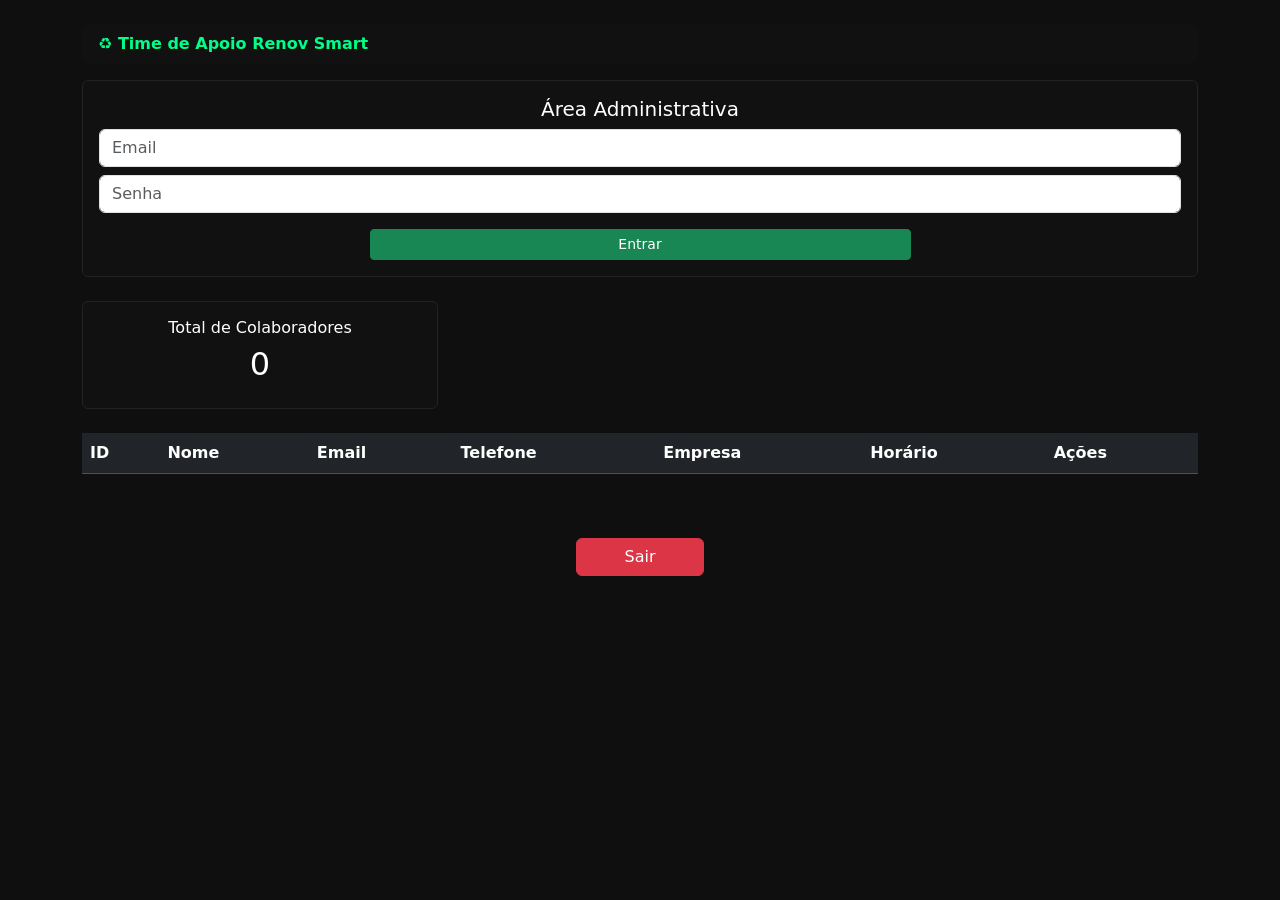
==== frontend/index.html @ ed87f382 "ajusta botão entrar" ====
<!DOCTYPE html>
<html lang="pt-br">

<head>
    <meta charset="UTF-8">
    <meta name="viewport" content="width=device-width, initial-scale=1.0">
    <title>Painel Apoio Renov</title>

    <link href="https://cdn.jsdelivr.net/npm/bootstrap@5.3.0/dist/css/bootstrap.min.css" rel="stylesheet">

    <style>
        body {
            background-color: #0f0f0f;
            color: white;
        }

        .card {
            background-color: #111;
            border: 1px solid #222;
            color: white;
        }

        .navbar {
            background-color: #111 !important;
            border-radius: 10px;
        }

        table {
            color: white !important;
        }

        /* 🔥 RESPONSIVO */
        @media (max-width: 768px) {

            body {
                padding: 10px;
            }

            h5 {
                font-size: 16px;
            }

            .card {
                padding: 12px;
            }

            table {
                display: block;
                overflow-x: auto;
                white-space: nowrap;
            }

            .row {
                flex-direction: column;
            }
        }
    </style>
</head>

<body class="container mt-4">

<!-- NAVBAR -->
<nav class="navbar navbar-dark px-3">

    <span style="color:#00ff88;font-weight:bold;">
        ♻️ Time de Apoio Renov Smart
    </span>

</nav>

<!-- LOGIN -->
<div class="card p-3 mt-3 text-center" id="loginBox">

    <h5>Área Administrativa</h5>

    <div class="row g-2">

        <div class="col-12">
            <input id="loginEmail" class="form-control" placeholder="Email">
        </div>

        <div class="col-12">
            <input id="loginSenha" type="password" class="form-control" placeholder="Senha">
        </div>

    </div>

    <div class="d-flex justify-content-center mt-3">
        <button class="btn btn-success btn-sm px-4 w-50" onclick="fazerLogin()">
            Entrar
        </button>
    </div>

</div>

<!-- DASHBOARD -->
<div class="row mt-4 text-center">

    <div class="col-md-4 col-12">
        <div class="card p-3">
            <h6>Total de Colaboradores</h6>
            <h2 id="totalClientes">0</h2>
        </div>
    </div>

</div>

<!-- FORM ADMIN -->
<div class="card p-3 mt-4" id="areaAdmin" style="display:none;">

    <h5>Adicionar Colaborador</h5>

    <input id="nome" class="form-control mt-2" placeholder="Nome">
    <input id="email" class="form-control mt-2" placeholder="Email">
    <input id="telefone" class="form-control mt-2" placeholder="Telefone">
    <input id="empresa" class="form-control mt-2" placeholder="Empresa">
    <input id="horario" class="form-control mt-2" placeholder="Horário">
    <input id="senha" type="password" class="form-control mt-2" placeholder="Senha">

    <button class="btn btn-success mt-3" onclick="criarCliente()">
        Adicionar
    </button>

</div>

<!-- TABELA RESPONSIVA -->
<div class="table-responsive mt-4">

<table class="table table-dark table-striped">

    <thead>
        <tr>
            <th>ID</th>
            <th>Nome</th>
            <th>Email</th>
            <th>Telefone</th>
            <th>Empresa</th>
            <th>Horário</th>
            <th>Ações</th>
        </tr>
    </thead>

    <tbody id="tabela"></tbody>

</table>

</div>

<!-- BOTÃO SAIR FIXO -->
<div class="text-center mt-5 mb-4">
    <button class="btn btn-danger px-5" onclick="sair()">
        Sair
    </button>
</div>

<script src="script.js"></script>

</body>
</html>
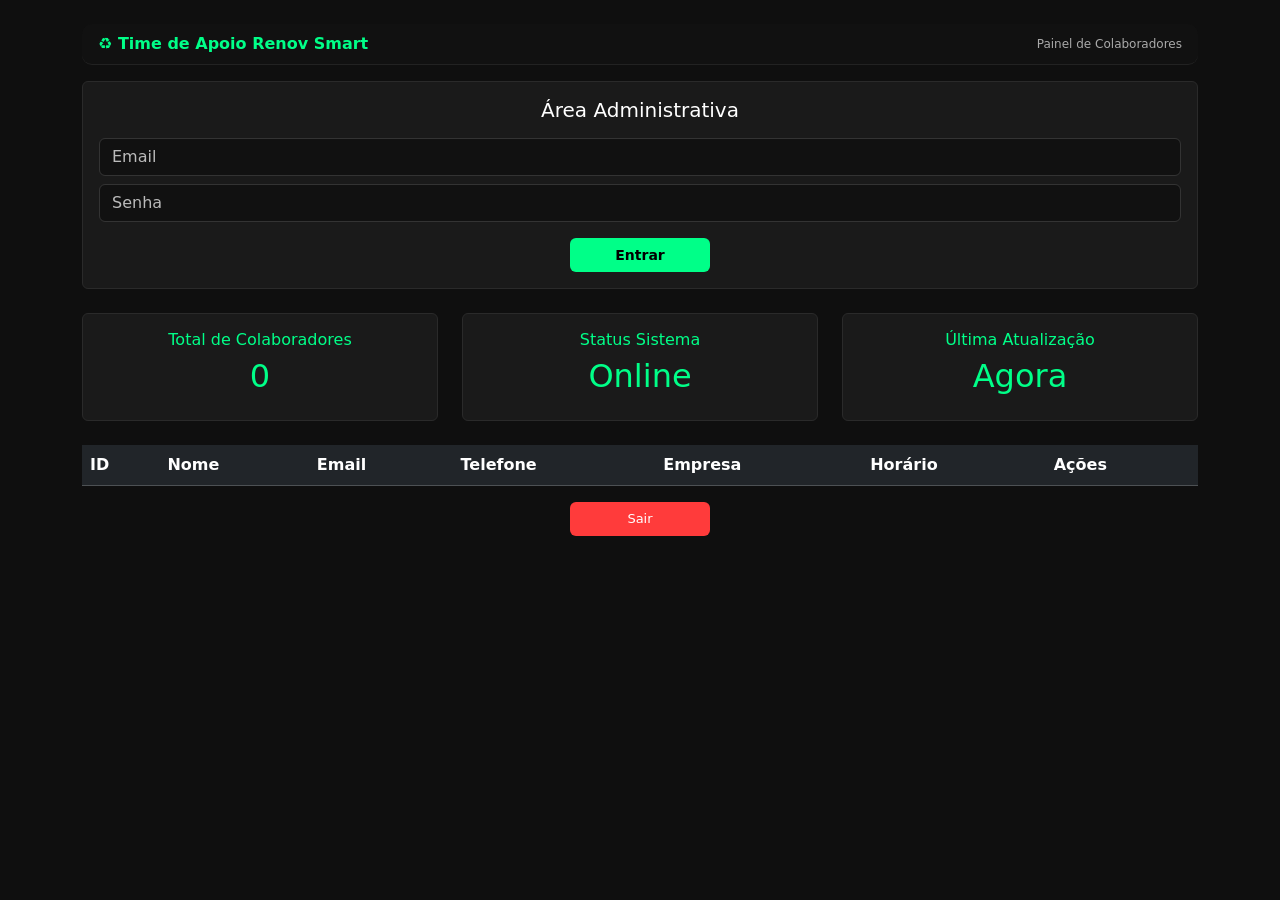
==== commit 489bd5b7: "ajusta botão entrar" ====
--- a/frontend/index.html
+++ b/frontend/index.html
@@ -7,150 +7,108 @@
     <title>Painel Apoio Renov</title>
 
     <link href="https://cdn.jsdelivr.net/npm/bootstrap@5.3.0/dist/css/bootstrap.min.css" rel="stylesheet">
-
-    <style>
-        body {
-            background-color: #0f0f0f;
-            color: white;
-        }
-
-        .card {
-            background-color: #111;
-            border: 1px solid #222;
-            color: white;
-        }
-
-        .navbar {
-            background-color: #111 !important;
-            border-radius: 10px;
-        }
-
-        table {
-            color: white !important;
-        }
-
-        /* 🔥 RESPONSIVO */
-        @media (max-width: 768px) {
-
-            body {
-                padding: 10px;
-            }
-
-            h5 {
-                font-size: 16px;
-            }
-
-            .card {
-                padding: 12px;
-            }
-
-            table {
-                display: block;
-                overflow-x: auto;
-                white-space: nowrap;
-            }
-
-            .row {
-                flex-direction: column;
-            }
-        }
-    </style>
+    <link rel="stylesheet" href="style.css">
 </head>
 
-<body class="container mt-4">
+<body>
 
-<!-- NAVBAR -->
-<nav class="navbar navbar-dark px-3">
+<div class="container mt-4">
 
-    <span style="color:#00ff88;font-weight:bold;">
-        ♻️ Time de Apoio Renov Smart
-    </span>
+    <!-- NAV -->
+    <nav class="navbar navbar-dark px-3 nav-custom">
+        <span class="logo">♻️ Time de Apoio Renov Smart</span>
+        <span class="sub">Painel de Colaboradores</span>
+    </nav>
 
-</nav>
+    <!-- LOGIN -->
+    <div class="card p-3 mt-3" id="loginBox">
 
-<!-- LOGIN -->
-<div class="card p-3 mt-3 text-center" id="loginBox">
+        <h5 class="titulo-branco">Área Administrativa</h5>
 
-    <h5>Área Administrativa</h5>
+        <input id="loginEmail" class="form-control mt-2" placeholder="Email">
+        <input id="loginSenha" type="password" class="form-control mt-2" placeholder="Senha">
 
-    <div class="row g-2">
+        <button class="btn btn-login mt-3 w-100" onclick="fazerLogin()">
+            Entrar
+        </button>
 
-        <div class="col-12">
-            <input id="loginEmail" class="form-control" placeholder="Email">
+    </div>
+
+    <!-- DASHBOARD -->
+    <div class="row mt-4 text-center">
+
+        <div class="col-md-4">
+            <div class="card p-3">
+                <h6 class="verde">Total de Colaboradores</h6>
+                <h2 class="verde" id="totalClientes">0</h2>
+            </div>
         </div>
 
-        <div class="col-12">
-            <input id="loginSenha" type="password" class="form-control" placeholder="Senha">
+        <div class="col-md-4">
+            <div class="card p-3">
+                <h6 class="verde">Status Sistema</h6>
+                <h2 class="verde">Online</h2>
+            </div>
+        </div>
+
+        <div class="col-md-4">
+            <div class="card p-3">
+                <h6 class="verde">Última Atualização</h6>
+                <h2 class="verde">Agora</h2>
+            </div>
         </div>
 
     </div>
 
-    <div class="d-flex justify-content-center mt-3">
-        <button class="btn btn-success btn-sm px-4 w-50" onclick="fazerLogin()">
-            Entrar
+    <!-- ADMIN -->
+    <div class="card p-3 mt-4" id="areaAdmin" style="display:none;">
+
+        <h5 class="titulo-branco">Adicionar Colaborador</h5>
+
+        <input id="nome" class="form-control mt-2" placeholder="Nome">
+        <input id="email" class="form-control mt-2" placeholder="Email">
+        <input id="telefone" class="form-control mt-2" placeholder="Telefone">
+        <input id="empresa" class="form-control mt-2" placeholder="Empresa">
+        <input id="horario" class="form-control mt-2" placeholder="Horário">
+        <input id="senha" type="password" class="form-control mt-2" placeholder="Senha">
+
+        <button class="btn btn-success mt-3" onclick="criarCliente()">
+            Adicionar
+        </button>
+
+        <!-- 🔥 BOTÃO SAIR (PARA TODOS OS USUÁRIOS) -->
+        <button class="btn btn-danger mt-4 w-100" onclick="logout()">
+            Sair
+        </button>
+
+    </div>
+
+    <!-- TABELA -->
+    <table class="table table-dark table-striped mt-4">
+
+        <thead>
+            <tr>
+                <th>ID</th>
+                <th>Nome</th>
+                <th>Email</th>
+                <th>Telefone</th>
+                <th>Empresa</th>
+                <th>Horário</th>
+                <th>Ações</th>
+            </tr>
+        </thead>
+
+        <tbody id="tabela"></tbody>
+
+    </table>
+
+    <!-- 🔥 BOTÃO SAIR PARA USUÁRIO NORMAL (FORA DO ADMIN) -->
+    <div class="text-center mt-3">
+        <button class="btn btn-danger w-50" onclick="logout()">
+            Sair
         </button>
     </div>
 
-</div>
-
-<!-- DASHBOARD -->
-<div class="row mt-4 text-center">
-
-    <div class="col-md-4 col-12">
-        <div class="card p-3">
-            <h6>Total de Colaboradores</h6>
-            <h2 id="totalClientes">0</h2>
-        </div>
-    </div>
-
-</div>
-
-<!-- FORM ADMIN -->
-<div class="card p-3 mt-4" id="areaAdmin" style="display:none;">
-
-    <h5>Adicionar Colaborador</h5>
-
-    <input id="nome" class="form-control mt-2" placeholder="Nome">
-    <input id="email" class="form-control mt-2" placeholder="Email">
-    <input id="telefone" class="form-control mt-2" placeholder="Telefone">
-    <input id="empresa" class="form-control mt-2" placeholder="Empresa">
-    <input id="horario" class="form-control mt-2" placeholder="Horário">
-    <input id="senha" type="password" class="form-control mt-2" placeholder="Senha">
-
-    <button class="btn btn-success mt-3" onclick="criarCliente()">
-        Adicionar
-    </button>
-
-</div>
-
-<!-- TABELA RESPONSIVA -->
-<div class="table-responsive mt-4">
-
-<table class="table table-dark table-striped">
-
-    <thead>
-        <tr>
-            <th>ID</th>
-            <th>Nome</th>
-            <th>Email</th>
-            <th>Telefone</th>
-            <th>Empresa</th>
-            <th>Horário</th>
-            <th>Ações</th>
-        </tr>
-    </thead>
-
-    <tbody id="tabela"></tbody>
-
-</table>
-
-</div>
-
-<!-- BOTÃO SAIR FIXO -->
-<div class="text-center mt-5 mb-4">
-    <button class="btn btn-danger px-5" onclick="sair()">
-        Sair
-    </button>
 </div>
 
 <script src="script.js"></script>
--- a/frontend/style.css
+++ b/frontend/style.css
@@ -0,0 +1,137 @@
+body {
+    background-color: #0f0f0f;
+    color: #ffffff;
+}
+
+/* =========================
+   NAVBAR
+   ========================= */
+.nav-custom {
+    background-color: #111;
+    border-bottom: 1px solid #222;
+    border-radius: 10px;
+}
+
+.logo {
+    color: #00ff88;
+    font-weight: bold;
+}
+
+.sub {
+    color: #aaa;
+    font-size: 12px;
+}
+
+/* =========================
+   CARDS
+   ========================= */
+.card {
+    background-color: #1a1a1a;
+    border: 1px solid #2a2a2a;
+    text-align: center;
+}
+
+/* =========================
+   TEXTOS
+   ========================= */
+.titulo-branco {
+    color: #ffffff;
+}
+
+.verde {
+    color: #00ff88;
+}
+
+/* =========================
+   INPUTS
+   ========================= */
+.form-control {
+    background-color: #111;
+    color: #ffffff;
+    border: 1px solid #333;
+}
+
+.form-control::placeholder {
+    color: #bbbbbb;
+}
+
+.form-control:focus {
+    background-color: #111;
+    color: #ffffff;
+    border-color: #00ff88;
+    box-shadow: none;
+}
+
+/* =========================
+   BOTÃO LOGIN (PROFISSIONAL REAL)
+   ========================= */
+.btn-login {
+    background-color: #00ff88 !important;
+    color: #000 !important;
+
+    font-weight: 600;
+    font-size: 14px;
+
+    padding: 6px 14px !important;
+
+    width: 140px !important;
+    height: 34px;
+
+    display: block;
+    margin: 12px auto 0;
+
+    border: none !important;
+    border-radius: 6px;
+
+    transition: 0.2s ease;
+}
+
+.btn-login:hover {
+    background-color: #00e07a !important;
+    transform: scale(1.03);
+}
+
+/* =========================
+   BOTÃO SAIR (PROFISSIONAL REAL)
+   ========================= */
+.btn-danger {
+    background-color: #ff3b3b !important;
+    color: #fff !important;
+
+    font-weight: 500;
+    font-size: 13px;
+
+    padding: 6px 14px !important;
+
+    width: 140px !important;
+    height: 34px;
+
+    display: block;
+    margin: 16px auto 0;
+
+    border: none !important;
+    border-radius: 6px;
+
+    transition: 0.2s ease;
+}
+
+.btn-danger:hover {
+    background-color: #ff1f1f !important;
+    transform: scale(1.03);
+}
+
+/* =========================
+   BOTÃO ADICIONAR
+   ========================= */
+.btn-success {
+    background-color: #00ff88;
+    border: none;
+    color: black;
+}
+
+/* =========================
+   TABELA
+   ========================= */
+table {
+    color: #ffffff;
+}
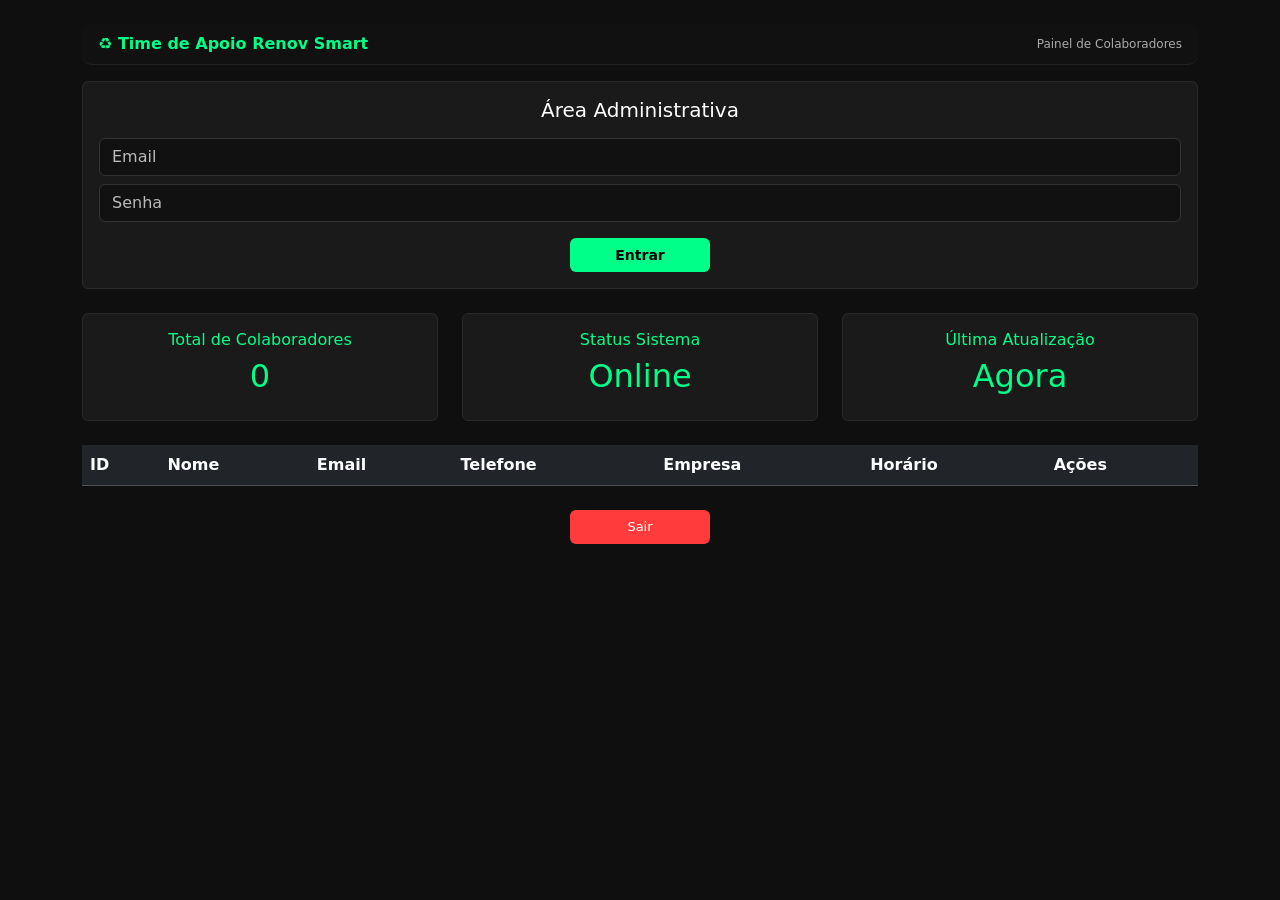
==== commit ec8d52fe: "ajusta botão entrar" ====
--- a/frontend/index.html
+++ b/frontend/index.html
@@ -10,11 +10,9 @@
     <link rel="stylesheet" href="style.css">
 </head>
 
-<body>
+<body class="container mt-4">
 
-<div class="container mt-4">
-
-    <!-- NAV -->
+    <!-- NAVBAR -->
     <nav class="navbar navbar-dark px-3 nav-custom">
         <span class="logo">♻️ Time de Apoio Renov Smart</span>
         <span class="sub">Painel de Colaboradores</span>
@@ -28,7 +26,7 @@
         <input id="loginEmail" class="form-control mt-2" placeholder="Email">
         <input id="loginSenha" type="password" class="form-control mt-2" placeholder="Senha">
 
-        <button class="btn btn-login mt-3 w-100" onclick="fazerLogin()">
+        <button class="btn btn-login mt-3" onclick="fazerLogin()">
             Entrar
         </button>
 
@@ -60,7 +58,7 @@
 
     </div>
 
-    <!-- ADMIN -->
+    <!-- ADMIN (SEM BOTÃO SAIR AQUI!) -->
     <div class="card p-3 mt-4" id="areaAdmin" style="display:none;">
 
         <h5 class="titulo-branco">Adicionar Colaborador</h5>
@@ -74,11 +72,6 @@
 
         <button class="btn btn-success mt-3" onclick="criarCliente()">
             Adicionar
-        </button>
-
-        <!-- 🔥 BOTÃO SAIR (PARA TODOS OS USUÁRIOS) -->
-        <button class="btn btn-danger mt-4 w-100" onclick="logout()">
-            Sair
         </button>
 
     </div>
@@ -102,16 +95,14 @@
 
     </table>
 
-    <!-- 🔥 BOTÃO SAIR PARA USUÁRIO NORMAL (FORA DO ADMIN) -->
-    <div class="text-center mt-3">
-        <button class="btn btn-danger w-50" onclick="logout()">
+    <!-- 🔥 ÚNICO BOTÃO SAIR (FORA DO ADMIN - SEM DUPLICAÇÃO) -->
+    <div class="text-center mt-4">
+        <button class="btn btn-danger" onclick="logout()">
             Sair
         </button>
     </div>
 
-</div>
-
-<script src="script.js"></script>
+    <script src="script.js"></script>
 
 </body>
 </html>
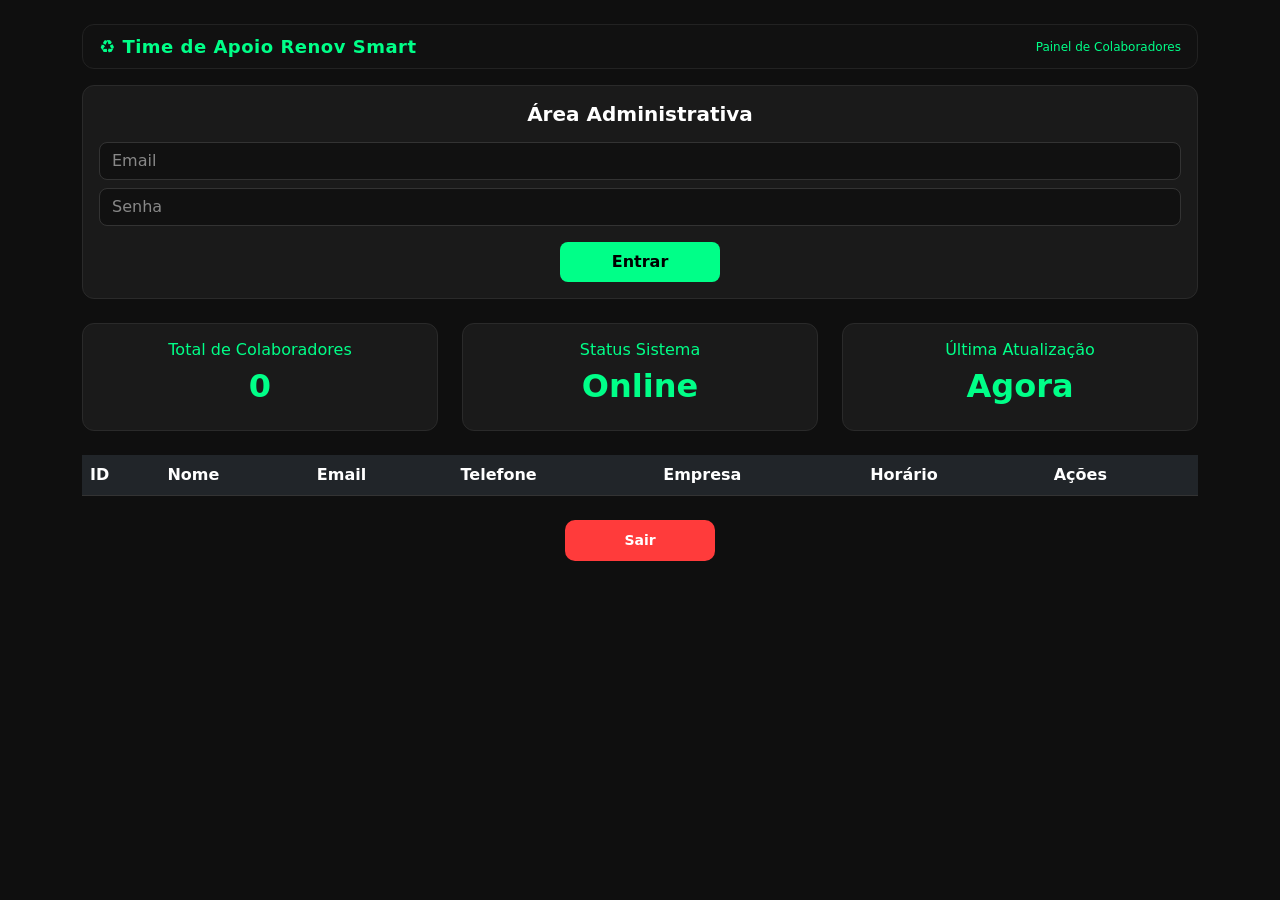
==== commit b400a1c2: "ajusta botão entrar" ====
--- a/frontend/index.html
+++ b/frontend/index.html
@@ -14,8 +14,14 @@
 
     <!-- NAVBAR -->
     <nav class="navbar navbar-dark px-3 nav-custom">
-        <span class="logo">♻️ Time de Apoio Renov Smart</span>
-        <span class="sub">Painel de Colaboradores</span>
+        
+       <span class="logo-sistema">
+    ♻️ Time de Apoio Renov Smart
+    
+</span>
+       <span class="sub-titulo">
+    Painel de Colaboradores
+</span>
     </nav>
 
     <!-- LOGIN -->
--- a/frontend/style.css
+++ b/frontend/style.css
@@ -6,132 +6,171 @@
 /* =========================
    NAVBAR
    ========================= */
-.nav-custom {
-    background-color: #111;
-    border-bottom: 1px solid #222;
-    border-radius: 10px;
-}
-
-.logo {
-    color: #00ff88;
-    font-weight: bold;
-}
-
-.sub {
-    color: #aaa;
-    font-size: 12px;
+nav {
+    background-color: #111 !important;
+    border: 1px solid #222;
+    border-radius: 12px;
+    padding: 10px;
 }
 
 /* =========================
-   CARDS
+   TEXTO DO SISTEMA (VERDE PADRÃO)
    ========================= */
-.card {
-    background-color: #1a1a1a;
-    border: 1px solid #2a2a2a;
-    text-align: center;
+.logo-sistema {
+    color: #00ff88;
+    font-weight: 700;
+    font-size: 18px;
+    letter-spacing: 0.5px;
+}
+
+/* classe geral verde (reutilizável) */
+.verde {
+    color: #00ff88 !important;
 }
 
 /* =========================
    TEXTOS
    ========================= */
-.titulo-branco {
+h1, h2, h3, h4, h5 {
     color: #ffffff;
+    font-weight: 600;
 }
 
-.verde {
+h6 {
     color: #00ff88;
+    font-weight: 500;
 }
 
 /* =========================
-   INPUTS
+   CARDS (PAINEL)
+   ========================= */
+.card {
+    background-color: #1a1a1a;
+    border: 1px solid #2a2a2a;
+    border-radius: 12px;
+    text-align: center;
+}
+
+/* =========================
+   INPUTS (LOGIN + FORM)
    ========================= */
 .form-control {
     background-color: #111;
-    color: #ffffff;
+    color: #fff;
     border: 1px solid #333;
+    border-radius: 8px;
 }
 
 .form-control::placeholder {
-    color: #bbbbbb;
+    color: #888;
 }
 
 .form-control:focus {
     background-color: #111;
-    color: #ffffff;
+    color: #fff;
     border-color: #00ff88;
-    box-shadow: none;
+    box-shadow: 0 0 0 0.15rem rgba(0, 255, 136, 0.15);
 }
 
 /* =========================
-   BOTÃO LOGIN (PROFISSIONAL REAL)
+   BOTÃO ENTRAR (PROFISSIONAL)
    ========================= */
 .btn-login {
-    background-color: #00ff88 !important;
-    color: #000 !important;
-
+    background-color: #00ff88;
+    color: #000;
+    border: none;
+    width: 160px;
+    padding: 8px 0;
+    border-radius: 8px;
     font-weight: 600;
-    font-size: 14px;
-
-    padding: 6px 14px !important;
-
-    width: 140px !important;
-    height: 34px;
-
+    margin: 0 auto;
     display: block;
-    margin: 12px auto 0;
-
-    border: none !important;
-    border-radius: 6px;
-
-    transition: 0.2s ease;
 }
 
 .btn-login:hover {
-    background-color: #00e07a !important;
-    transform: scale(1.03);
+    background-color: #00e67a;
 }
 
 /* =========================
-   BOTÃO SAIR (PROFISSIONAL REAL)
-   ========================= */
-.btn-danger {
-    background-color: #ff3b3b !important;
-    color: #fff !important;
-
-    font-weight: 500;
-    font-size: 13px;
-
-    padding: 6px 14px !important;
-
-    width: 140px !important;
-    height: 34px;
-
-    display: block;
-    margin: 16px auto 0;
-
-    border: none !important;
-    border-radius: 6px;
-
-    transition: 0.2s ease;
-}
-
-.btn-danger:hover {
-    background-color: #ff1f1f !important;
-    transform: scale(1.03);
-}
-
-/* =========================
-   BOTÃO ADICIONAR
+   BOTÕES GERAIS
    ========================= */
 .btn-success {
     background-color: #00ff88;
     border: none;
-    color: black;
+    color: #000;
+}
+
+.btn-danger {
+    background-color: #ff3b3b;
+    border: none;
+    color: #fff;
+}
+
+.btn-warning {
+    background-color: #ffb300;
+    border: none;
+    color: #000;
+}
+
+/* =========================
+   BOTÕES ADMIN (EDITAR/EXCLUIR)
+   ========================= */
+.admin-actions {
+    display: flex;
+    justify-content: center;
+    gap: 6px;
+    align-items: center;
+}
+
+.admin-actions button {
+    font-size: 12px;
+    padding: 4px 10px;
+    border-radius: 6px;
+    min-width: 70px;
 }
 
 /* =========================
    TABELA
    ========================= */
 table {
-    color: #ffffff;
+    color: #fff !important;
+}
+
+thead th {
+    color: #fff;
+    border-bottom: 1px solid #333;
+}
+
+tbody td {
+    color: #ddd;
+    vertical-align: middle;
+}
+
+/* =========================
+   BOTÃO SAIR
+   ========================= */
+button.btn-danger {
+    padding: 10px 28px;
+    font-size: 14px;
+    border-radius: 10px;
+    font-weight: 600;
+    min-width: 150px;
+}
+
+button.btn-danger:hover {
+    background-color: #ff1f1f;
+}
+
+/* =========================
+   REMOVE AZUL BOOTSTRAP
+   ========================= */
+.btn:focus,
+.form-control:focus {
+    box-shadow: none !important;
+}
+
+.sub-titulo {
+    color: #00ff88;
+    font-size: 12px;
+    font-weight: 500;
 }
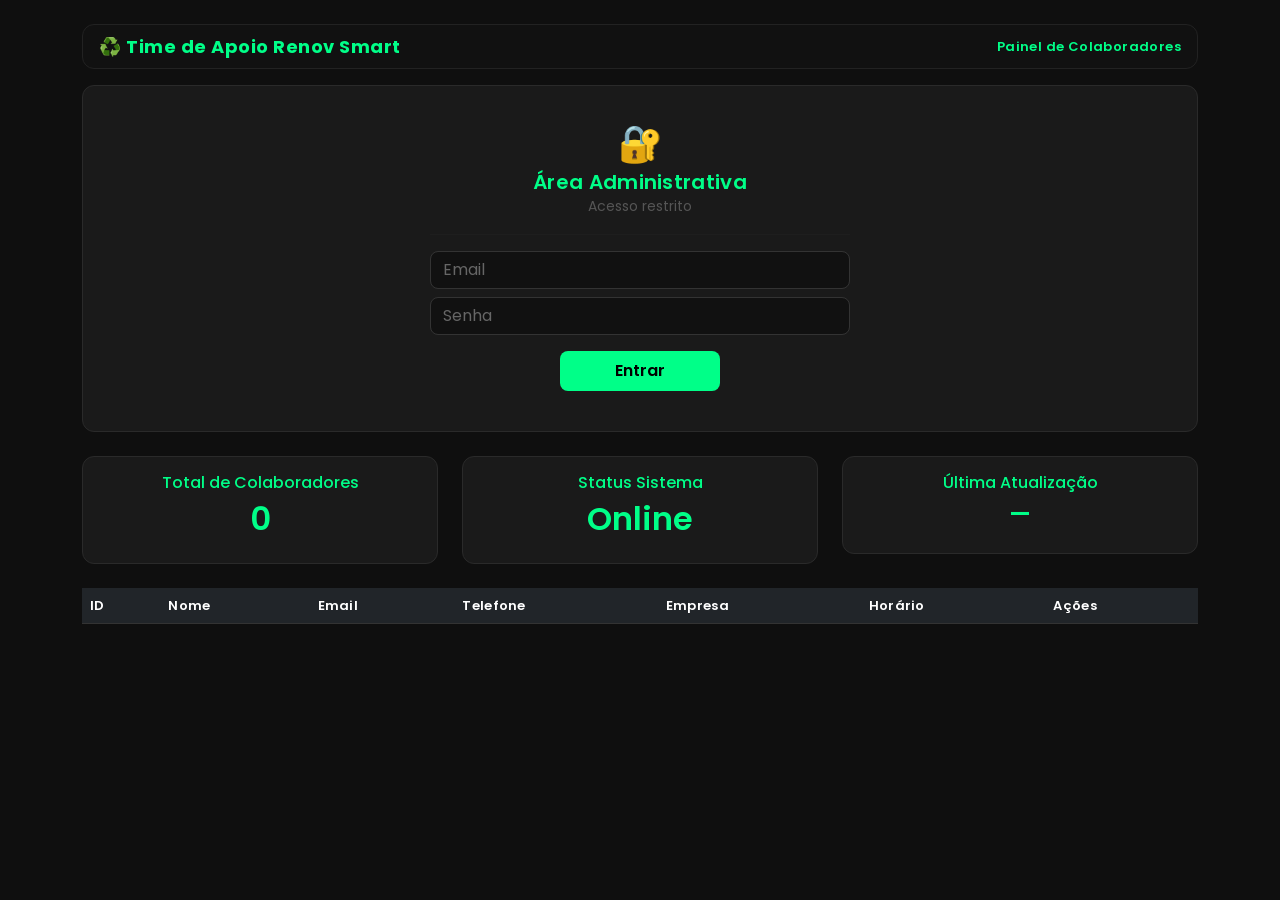
==== commit f20d3f1e: "melhora painel: UX, visual, segurança e layout - corrige login/logout: loginBox some após autenticar" ====
--- a/frontend/index.html
+++ b/frontend/index.html
@@ -5,37 +5,42 @@
     <meta charset="UTF-8">
     <meta name="viewport" content="width=device-width, initial-scale=1.0">
     <title>Painel Apoio Renov</title>
+    <link rel="icon" type="image/svg+xml" href="favicon.svg">
 
+    <link href="https://fonts.googleapis.com/css2?family=Poppins:wght@400;500;600;700&display=swap" rel="stylesheet">
     <link href="https://cdn.jsdelivr.net/npm/bootstrap@5.3.0/dist/css/bootstrap.min.css" rel="stylesheet">
     <link rel="stylesheet" href="style.css">
 </head>
 
 <body class="container mt-4">
 
+    <!-- TOAST -->
+    <div class="toast-container position-fixed top-0 end-0 p-3" style="z-index: 9999">
+        <div id="toast" class="toast align-items-center border-0 text-white" role="alert">
+            <div class="d-flex">
+                <div class="toast-body fw-semibold" id="toastMsg"></div>
+                <button type="button" class="btn-close btn-close-white me-2 m-auto" data-bs-dismiss="toast"></button>
+            </div>
+        </div>
+    </div>
+
     <!-- NAVBAR -->
     <nav class="navbar navbar-dark px-3 nav-custom">
-        
-       <span class="logo-sistema">
-    ♻️ Time de Apoio Renov Smart
-    
-</span>
-       <span class="sub-titulo">
-    Painel de Colaboradores
-</span>
+        <span class="logo-sistema">♻️ Time de Apoio Renov Smart</span>
+        <span class="sub-titulo ms-auto">Painel de Colaboradores</span>
     </nav>
 
     <!-- LOGIN -->
-    <div class="card p-3 mt-3" id="loginBox">
-
-        <h5 class="titulo-branco">Área Administrativa</h5>
-
-        <input id="loginEmail" class="form-control mt-2" placeholder="Email">
-        <input id="loginSenha" type="password" class="form-control mt-2" placeholder="Senha">
-
-        <button class="btn btn-login mt-3" onclick="fazerLogin()">
-            Entrar
-        </button>
-
+    <div class="card login-card mt-3" id="loginBox">
+        <div class="login-form-inner">
+            <div class="login-icon">🔐</div>
+            <h5 class="verde mt-2 mb-0">Área Administrativa</h5>
+            <small style="color:#555;">Acesso restrito</small>
+            <hr class="login-divider">
+            <input id="loginEmail" class="form-control mt-2" placeholder="Email" type="email">
+            <input id="loginSenha" type="password" class="form-control mt-2" placeholder="Senha">
+            <button class="btn btn-login mt-3" onclick="fazerLogin()">Entrar</button>
+        </div>
     </div>
 
     <!-- DASHBOARD -->
@@ -58,33 +63,26 @@
         <div class="col-md-4">
             <div class="card p-3">
                 <h6 class="verde">Última Atualização</h6>
-                <h2 class="verde">Agora</h2>
+                <h2 class="verde fs-4" id="ultimaAtualizacao">—</h2>
             </div>
         </div>
 
     </div>
 
-    <!-- ADMIN (SEM BOTÃO SAIR AQUI!) -->
+    <!-- ADMIN -->
     <div class="card p-3 mt-4" id="areaAdmin" style="display:none;">
-
         <h5 class="titulo-branco">Adicionar Colaborador</h5>
-
         <input id="nome" class="form-control mt-2" placeholder="Nome">
-        <input id="email" class="form-control mt-2" placeholder="Email">
+        <input id="email" class="form-control mt-2" placeholder="Email" type="email">
         <input id="telefone" class="form-control mt-2" placeholder="Telefone">
         <input id="empresa" class="form-control mt-2" placeholder="Empresa">
         <input id="horario" class="form-control mt-2" placeholder="Horário">
         <input id="senha" type="password" class="form-control mt-2" placeholder="Senha">
-
-        <button class="btn btn-success mt-3" onclick="criarCliente()">
-            Adicionar
-        </button>
-
+        <button class="btn btn-success mt-3" onclick="criarCliente()">Adicionar</button>
     </div>
 
     <!-- TABELA -->
-    <table class="table table-dark table-striped mt-4">
-
+    <table class="table table-dark table-striped table-hover mt-4">
         <thead>
             <tr>
                 <th>ID</th>
@@ -96,19 +94,16 @@
                 <th>Ações</th>
             </tr>
         </thead>
-
         <tbody id="tabela"></tbody>
-
     </table>
 
-    <!-- 🔥 ÚNICO BOTÃO SAIR (FORA DO ADMIN - SEM DUPLICAÇÃO) -->
-    <div class="text-center mt-4">
-        <button class="btn btn-danger" onclick="logout()">
-            Sair
-        </button>
+    <!-- BOTÃO SAIR -->
+    <div class="text-center mt-4 mb-4" id="containerSair" style="display:none;">
+        <button class="btn btn-danger" onclick="logout()">Sair</button>
     </div>
 
+    <script src="https://cdn.jsdelivr.net/npm/bootstrap@5.3.0/dist/js/bootstrap.bundle.min.js"></script>
     <script src="script.js"></script>
 
 </body>
-</html>+</html>
--- a/frontend/style.css
+++ b/frontend/style.css
@@ -1,6 +1,7 @@
 body {
     background-color: #0f0f0f;
     color: #ffffff;
+    font-family: 'Poppins', sans-serif;
 }
 
 /* =========================
@@ -10,20 +11,34 @@
     background-color: #111 !important;
     border: 1px solid #222;
     border-radius: 12px;
-    padding: 10px;
-}
-
-/* =========================
-   TEXTO DO SISTEMA (VERDE PADRÃO)
+    padding: 10px 16px;
+    display: flex;
+    align-items: center;
+    justify-content: space-between;
+}
+
+/* =========================
+   LOGO E SUBTÍTULO
    ========================= */
 .logo-sistema {
     color: #00ff88;
+    font-family: 'Poppins', sans-serif;
     font-weight: 700;
     font-size: 18px;
     letter-spacing: 0.5px;
 }
 
-/* classe geral verde (reutilizável) */
+.sub-titulo {
+    color: #00ff88;
+    font-family: 'Poppins', sans-serif;
+    font-size: 13px;
+    font-weight: 600;
+    letter-spacing: 0.4px;
+}
+
+/* =========================
+   VERDE (reutilizável)
+   ========================= */
 .verde {
     color: #00ff88 !important;
 }
@@ -42,27 +57,75 @@
 }
 
 /* =========================
-   CARDS (PAINEL)
+   CARDS
    ========================= */
 .card {
     background-color: #1a1a1a;
     border: 1px solid #2a2a2a;
     border-radius: 12px;
     text-align: center;
-}
-
-/* =========================
-   INPUTS (LOGIN + FORM)
+    transition: border-color 0.2s, box-shadow 0.2s;
+}
+
+.card:hover {
+    border-color: #3a3a3a;
+    box-shadow: 0 4px 16px rgba(0, 0, 0, 0.4);
+}
+
+/* =========================
+   LOGIN CARD
+   ========================= */
+.login-card {
+    width: 100%;
+    text-align: center;
+    padding: 40px 0 !important;
+}
+
+.login-form-inner {
+    width: 100%;
+    max-width: 420px;
+    margin: 0 auto;
+}
+
+.login-icon {
+    font-size: 36px;
+    line-height: 1;
+}
+
+.login-card h5 {
+    font-size: 20px;
+    letter-spacing: 0.3px;
+}
+
+.login-divider {
+    border-color: #2a2a2a;
+    margin: 16px 0;
+}
+
+/* =========================
+   INPUTS ÁREA ADMIN (centralizados)
+   ========================= */
+#areaAdmin .form-control {
+    text-align: center;
+}
+
+#areaAdmin .form-control::placeholder {
+    text-align: center;
+}
+
+/* =========================
+   INPUTS
    ========================= */
 .form-control {
     background-color: #111;
     color: #fff;
     border: 1px solid #333;
     border-radius: 8px;
+    transition: border-color 0.15s;
 }
 
 .form-control::placeholder {
-    color: #888;
+    color: #666;
 }
 
 .form-control:focus {
@@ -73,7 +136,7 @@
 }
 
 /* =========================
-   BOTÃO ENTRAR (PROFISSIONAL)
+   BOTÃO ENTRAR
    ========================= */
 .btn-login {
     background-color: #00ff88;
@@ -85,10 +148,16 @@
     font-weight: 600;
     margin: 0 auto;
     display: block;
+    transition: background-color 0.15s, transform 0.1s;
 }
 
 .btn-login:hover {
     background-color: #00e67a;
+    transform: translateY(-1px);
+}
+
+.btn-login:active {
+    transform: translateY(0);
 }
 
 /* =========================
@@ -98,18 +167,34 @@
     background-color: #00ff88;
     border: none;
     color: #000;
+    transition: background-color 0.15s, transform 0.1s;
+}
+
+.btn-success:hover {
+    background-color: #00e67a;
+    transform: translateY(-1px);
 }
 
 .btn-danger {
     background-color: #ff3b3b;
     border: none;
     color: #fff;
+    transition: background-color 0.15s;
+}
+
+.btn-danger:hover {
+    background-color: #ff1f1f;
 }
 
 .btn-warning {
     background-color: #ffb300;
     border: none;
     color: #000;
+    transition: background-color 0.15s;
+}
+
+.btn-warning:hover {
+    background-color: #e6a200;
 }
 
 /* =========================
@@ -123,10 +208,11 @@
 }
 
 .admin-actions button {
-    font-size: 12px;
-    padding: 4px 10px;
-    border-radius: 6px;
-    min-width: 70px;
+    font-size: 12px !important;
+    padding: 4px 0 !important;
+    border-radius: 6px !important;
+    width: 72px !important;
+    min-width: unset !important;
 }
 
 /* =========================
@@ -137,13 +223,20 @@
 }
 
 thead th {
-    color: #fff;
+    color: #00ff88;
     border-bottom: 1px solid #333;
+    font-weight: 600;
+    font-size: 13px;
+    letter-spacing: 0.3px;
 }
 
 tbody td {
     color: #ddd;
     vertical-align: middle;
+}
+
+tbody tr {
+    transition: background-color 0.15s;
 }
 
 /* =========================
@@ -157,10 +250,6 @@
     min-width: 150px;
 }
 
-button.btn-danger:hover {
-    background-color: #ff1f1f;
-}
-
 /* =========================
    REMOVE AZUL BOOTSTRAP
    ========================= */
@@ -169,8 +258,9 @@
     box-shadow: none !important;
 }
 
-.sub-titulo {
-    color: #00ff88;
-    font-size: 12px;
-    font-weight: 500;
-}+/* =========================
+   TOAST (sobrescreve bg escuro)
+   ========================= */
+#toast .toast-body {
+    font-size: 14px;
+}
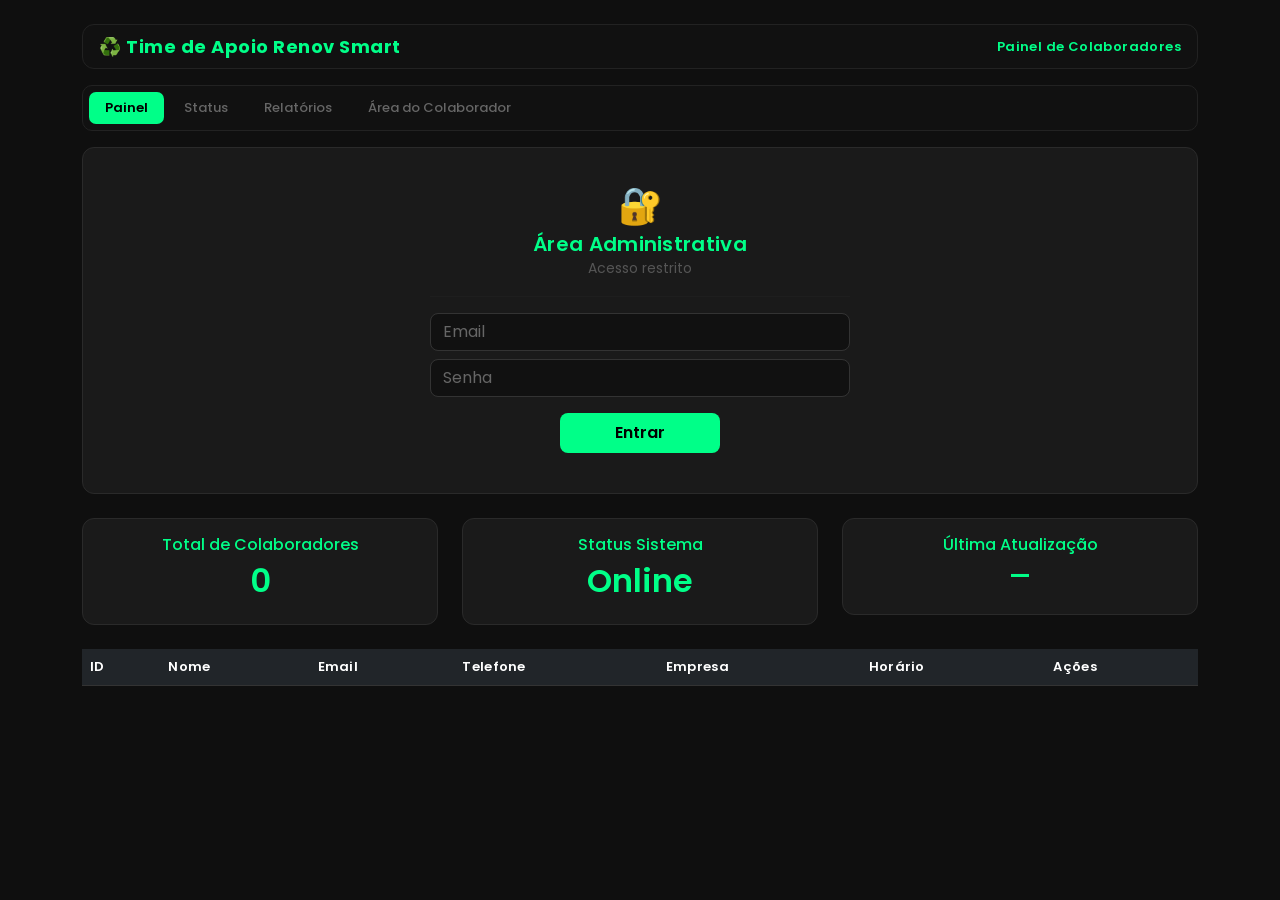
==== commit 9ad43233: "adiciona páginas de status, relatórios e área do colaborador - nova página /status: cards com indica" ====
--- a/frontend/index.html
+++ b/frontend/index.html
@@ -29,6 +29,14 @@
         <span class="logo-sistema">♻️ Time de Apoio Renov Smart</span>
         <span class="sub-titulo ms-auto">Painel de Colaboradores</span>
     </nav>
+
+    <!-- NAV PÁGINAS -->
+    <div class="nav-pages mt-3">
+        <a href="/" class="nav-link-page active">Painel</a>
+        <a href="/status" class="nav-link-page">Status</a>
+        <a href="/relatorios" class="nav-link-page">Relatórios</a>
+        <a href="/colaborador" class="nav-link-page">Área do Colaborador</a>
+    </div>
 
     <!-- LOGIN -->
     <div class="card login-card mt-3" id="loginBox">
--- a/frontend/style.css
+++ b/frontend/style.css
@@ -264,3 +264,159 @@
 #toast .toast-body {
     font-size: 14px;
 }
+
+/* =========================
+   NAV PÁGINAS
+   ========================= */
+.nav-pages {
+    display: flex;
+    gap: 4px;
+    background: #111;
+    border: 1px solid #222;
+    border-radius: 10px;
+    padding: 6px;
+    flex-wrap: wrap;
+}
+
+.nav-link-page {
+    color: #666;
+    text-decoration: none;
+    font-family: 'Poppins', sans-serif;
+    font-size: 13px;
+    font-weight: 500;
+    padding: 6px 16px;
+    border-radius: 7px;
+    transition: all 0.15s;
+}
+
+.nav-link-page:hover {
+    color: #fff;
+    background: #1e1e1e;
+}
+
+.nav-link-page.active {
+    color: #000;
+    background: #00ff88;
+    font-weight: 600;
+}
+
+/* =========================
+   STATUS — CARDS
+   ========================= */
+.status-card {
+    text-align: left;
+}
+
+.avatar-circle {
+    width: 48px;
+    height: 48px;
+    border-radius: 50%;
+    display: flex;
+    align-items: center;
+    justify-content: center;
+    font-family: 'Poppins', sans-serif;
+    font-weight: 700;
+    font-size: 16px;
+    flex-shrink: 0;
+}
+
+.avatar-online {
+    background: rgba(0, 255, 136, 0.1);
+    color: #00ff88;
+    border: 2px solid #00ff88;
+}
+
+.avatar-offline {
+    background: rgba(255, 255, 255, 0.03);
+    color: #444;
+    border: 2px solid #2a2a2a;
+}
+
+.status-nome {
+    color: #fff;
+    font-weight: 600;
+    font-size: 14px;
+    font-family: 'Poppins', sans-serif;
+}
+
+.status-empresa {
+    color: #888;
+    font-size: 12px;
+}
+
+.status-horario {
+    color: #555;
+    font-size: 11px;
+}
+
+.status-dot {
+    width: 10px;
+    height: 10px;
+    border-radius: 50%;
+    display: block;
+    margin: 0 auto 4px;
+}
+
+.dot-online {
+    background: #00ff88;
+    box-shadow: 0 0 6px rgba(0, 255, 136, 0.7);
+}
+
+.dot-offline {
+    background: #333;
+}
+
+.label-online {
+    color: #00ff88;
+    font-size: 11px;
+    font-weight: 600;
+}
+
+.label-offline {
+    color: #555;
+    font-size: 11px;
+}
+
+.status-acesso {
+    color: #555;
+    font-size: 11px;
+    border-top: 1px solid #222;
+    padding-top: 8px;
+    margin-top: 4px;
+}
+
+/* =========================
+   BADGES RELATÓRIO
+   ========================= */
+.badge-online {
+    background-color: rgba(0, 255, 136, 0.15);
+    color: #00ff88;
+    font-size: 12px;
+    padding: 4px 10px;
+    border-radius: 20px;
+}
+
+.badge-offline {
+    background-color: rgba(255, 255, 255, 0.05);
+    color: #555;
+    font-size: 12px;
+    padding: 4px 10px;
+    border-radius: 20px;
+}
+
+/* =========================
+   COLABORADOR — PULSE ONLINE
+   ========================= */
+.online-pulse {
+    width: 28px;
+    height: 28px;
+    background: #00ff88;
+    border-radius: 50%;
+    animation: pulse 2s infinite;
+}
+
+@keyframes pulse {
+    0%   { box-shadow: 0 0 0 0 rgba(0, 255, 136, 0.5); }
+    70%  { box-shadow: 0 0 0 16px rgba(0, 255, 136, 0); }
+    100% { box-shadow: 0 0 0 0 rgba(0, 255, 136, 0); }
+}
